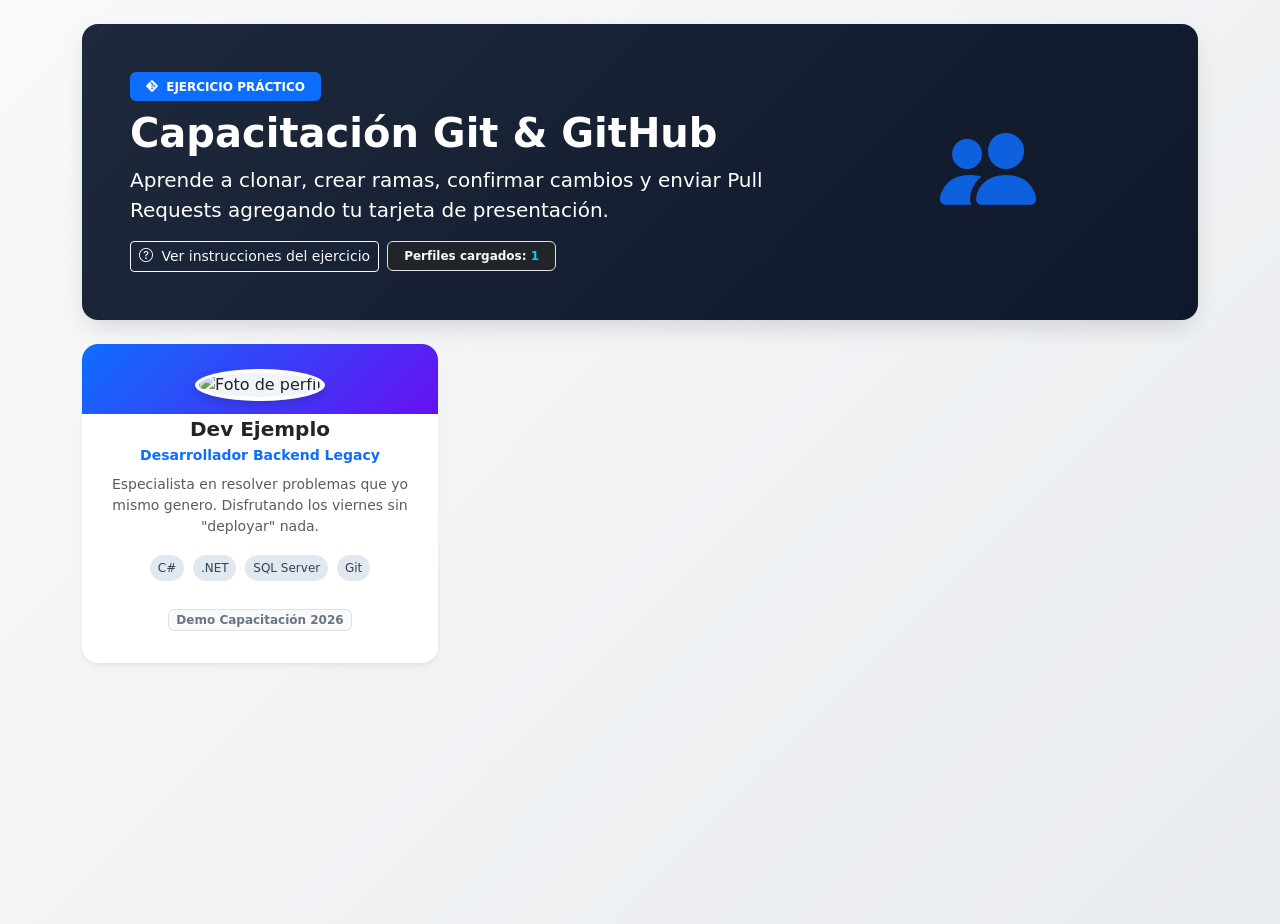
==== index.html @ ca1c24cb "feat(core): estructura base del demo y servidor local" ====
<!DOCTYPE html>
<html lang="es">

<head>
  <meta charset="UTF-8">
  <meta name="viewport" content="width=device-width, initial-scale=1.0">
  <title>Equipo de Desarrollo Legacy 👴| Demo Capacitación Git & GitHub</title>

  <!-- Bootstrap 5.3 CSS -->
  <link href="https://cdn.jsdelivr.net/npm/bootstrap@5.3.3/dist/css/bootstrap.min.css" rel="stylesheet">
  <!-- Bootstrap Icons -->
  <link rel="stylesheet" href="https://cdn.jsdelivr.net/npm/bootstrap-icons@1.11.3/font/bootstrap-icons.min.css">
  <!-- Estilos del proyecto creados con IA por flojera -->
  <link rel="stylesheet" href="style.css">
</head>

<body>

  <!-- Encabezado didáctico -->
  <header class="container my-4">
    <div class="hero-banner p-4 p-md-5 text-center text-md-start">
      <div class="row align-items-center">
        <div class="col-md-8">
          <span class="badge bg-primary mb-2 px-3 py-2 text-uppercase fw-bold">
            <i class="bi bi-git me-1"></i> Ejercicio Práctico
          </span>
          <h1 class="display-6 fw-bold mb-2">Capacitación Git & GitHub</h1>
          <p class="lead mb-3 text-light-50">
            Aprende a clonar, crear ramas, confirmar cambios y enviar Pull Requests agregando tu tarjeta de
            presentación.
          </p>
          <div class="d-flex flex-wrap gap-2 justify-content-center justify-content-md-start">
            <button class="btn btn-outline-light btn-sm" data-bs-toggle="modal" data-bs-target="#instructionsModal">
              <i class="bi bi-question-circle me-1"></i> Ver instrucciones del ejercicio
            </button>
            <span class="badge bg-dark border text-light align-self-center py-2 px-3">
              Perfiles cargados: <strong id="profileCount" class="text-info">0</strong>
            </span>
          </div>
        </div>
        <div class="col-md-4 text-center mt-4 mt-md-0 d-none d-md-block">
          <i class="bi bi-people-fill text-primary" style="font-size: 6rem; opacity: 0.85;"></i>
        </div>
      </div>
    </div>
  </header>

  <!-- Contenedor principal de perfiles -->
  <main class="container mb-5">

    <!-- Mensaje informativo para cuando se abre directamente como file:/// -->
    <div id="corsWarning" class="alert alert-warning local-warning shadow-sm d-none mb-4" role="alert">
      <div class="d-flex align-items-center">
        <i class="bi bi-exclamation-triangle-fill fs-3 text-warning me-3"></i>
        <div>
          <h6 class="alert-heading fw-bold mb-1">¿Abriendo con doble clic (file://)?</h6>
          <p class="mb-0 small">
            Por seguridad, los navegadores restringen las peticiones <code>fetch()</code> a archivos locales.
            Para visualizar los perfiles dinámicamente con un solo clic:
            ejecuta <strong>iniciar-demo.bat</strong>, usa <strong>"Ver en el explorador"</strong> en Visual Studio, o <strong>Live Server</strong> en VS Code.
          </p>
        </div>
      </div>
    </div>

    <!-- Spinner de carga -->
    <div id="loadingProfiles" class="text-center py-5">
      <div class="spinner-border text-primary" role="status">
        <span class="visually-hidden">Cargando perfiles...</span>
      </div>
      <p class="text-muted mt-2 small">Cargando tarjetas de los desarrolladores...</p>
    </div>

    <!-- Grid de perfiles: Aquí se inyectan las tarjetas -->
    <div id="profiles" class="row g-4"></div>

  </main>

  <!-- Modal de instrucciones didácticas -->
  <div class="modal fade" id="instructionsModal" tabindex="-1" aria-labelledby="instructionsModalLabel"
    aria-hidden="true">
    <div class="modal-dialog modal-lg modal-dialog-centered">
      <div class="modal-content">
        <div class="modal-header bg-light">
          <h5 class="modal-title fw-bold" id="instructionsModalLabel">
            <i class="bi bi-journal-code text-primary me-2"></i>Pasos para completar el ejercicio
          </h5>
          <button type="button" class="btn-close" data-bs-dismiss="modal" aria-label="Cerrar"></button>
        </div>
        <div class="modal-body">
          <ol class="list-group list-group-numbered list-group-flush">
            <li class="list-group-item d-flex justify-content-between align-items-start">
              <div class="ms-2 me-auto">
                <div class="fw-bold">Crea una nueva rama</div>
                Ejecuta en tu terminal: <code>git checkout -b feature/perfil-tu-nombre</code>
              </div>
            </li>
            <li class="list-group-item d-flex justify-content-between align-items-start">
              <div class="ms-2 me-auto">
                <div class="fw-bold">Crea tu tarjeta en la carpeta <code>profiles/</code></div>
                Copia el archivo <code>profiles/template.html</code> y renómbralo como
                <code>profiles/tu-nombre.html</code>.
                Edita tus datos: nombre, foto, puesto, bio, tecnologías y redes.
              </div>
            </li>
            <li class="list-group-item d-flex justify-content-between align-items-start">
              <div class="ms-2 me-auto">
                <div class="fw-bold">Registra tu archivo en <code>script.js</code></div>
                Abre <code>script.js</code> y agrega el nombre de tu archivo al arreglo <code>profileFiles</code> (ej.
                <code>'juan-perez.html'</code>).
              </div>
            </li>
            <li class="list-group-item d-flex justify-content-between align-items-start">
              <div class="ms-2 me-auto">
                <div class="fw-bold">Haz commit y push</div>
                <code>git add .</code><br>
                <code>git commit -m "feat: agrega tarjeta de presentacion de Tu Nombre"</code><br>
                <code>git push origin feature/perfil-tu-nombre</code>
              </div>
            </li>
            <li class="list-group-item d-flex justify-content-between align-items-start">
              <div class="ms-2 me-auto">
                <div class="fw-bold">Abre un Pull Request</div>
                Entra a GitHub y abre tu Pull Request hacia la rama principal (<code>main</code>).
              </div>
            </li>
          </ol>
        </div>
        <div class="modal-footer">
          <button type="button" class="btn btn-secondary btn-sm" data-bs-dismiss="modal">Entendido</button>
        </div>
      </div>
    </div>
  </div>

  <!-- Bootstrap 5 JS Bundle -->
  <script src="https://cdn.jsdelivr.net/npm/bootstrap@5.3.3/dist/js/bootstrap.bundle.min.js"></script>

  <!-- Script para cargar perfiles de forma dinámica -->
  <script src="script.js"></script>
</body>

</html>
---- style.css ----
/* ===================================================
   Estilos personalizados - Capacitación Git & GitHub
   =================================================== */

:root {
  --primary-color: #0d6efd;
  --bg-gradient: linear-gradient(135deg, #f8f9fa 0%, #e9ecef 100%);
  --card-radius: 16px;
  --transition-smooth: all 0.3s cubic-bezier(0.25, 0.8, 0.25, 1);
}

body {
  background: var(--bg-gradient);
  min-height: 100vh;
  font-family: system-ui, -apple-system, "Segoe UI", Roboto, Helvetica, Arial, sans-serif;
  color: #333;
}

/* Header principal */
.hero-banner {
  background: linear-gradient(135deg, #1e293b 0%, #0f172a 100%);
  color: white;
  border-radius: var(--card-radius);
  box-shadow: 0 10px 25px -5px rgba(0, 0, 0, 0.15);
}

/* Tarjeta de perfil */
.profile-card {
  border: none;
  border-radius: var(--card-radius);
  background: #ffffff;
  box-shadow: 0 4px 6px -1px rgba(0, 0, 0, 0.05), 0 2px 4px -1px rgba(0, 0, 0, 0.03);
  transition: var(--transition-smooth);
  overflow: hidden;
  height: 100%;
}

.profile-card:hover {
  transform: translateY(-6px);
  box-shadow: 0 20px 25px -5px rgba(0, 0, 0, 0.1), 0 10px 10px -5px rgba(0, 0, 0, 0.04);
}

/* Cabecera decorativa dentro de la card */
.profile-card-header {
  height: 70px;
  background: linear-gradient(135deg, #0d6efd 0%, #6610f2 100%);
  position: relative;
}

/* Foto o avatar */
.profile-avatar-container {
  margin-top: -45px;
  position: relative;
}

.profile-avatar {
  width: 90px;
  height: 90px;
  object-fit: cover;
  border-radius: 50%;
  border: 4px solid #ffffff;
  box-shadow: 0 4px 8px rgba(0, 0, 0, 0.15);
  background-color: #f1f5f9;
}

/* Badges de tecnologías y habilidades */
.tech-badge {
  font-size: 0.75rem;
  font-weight: 500;
  padding: 0.35em 0.65em;
  border-radius: 20px;
  background-color: #e2e8f0;
  color: #334155;
  margin: 2px;
  display: inline-block;
  transition: var(--transition-smooth);
}

.tech-badge:hover {
  background-color: #0d6efd;
  color: #ffffff;
}

/* Botones y enlaces sociales */
.social-links a {
  display: inline-flex;
  align-items: center;
  justify-content: center;
  width: 36px;
  height: 36px;
  border-radius: 50%;
  background-color: #f8f9fa;
  color: #495057;
  text-decoration: none;
  transition: var(--transition-smooth);
  border: 1px solid #dee2e6;
}

.social-links a:hover {
  background-color: #0d6efd;
  color: #ffffff;
  border-color: #0d6efd;
}

/* Alerta informativa */
.local-warning {
  border-radius: 12px;
  border-left: 5px solid #ffc107;
}
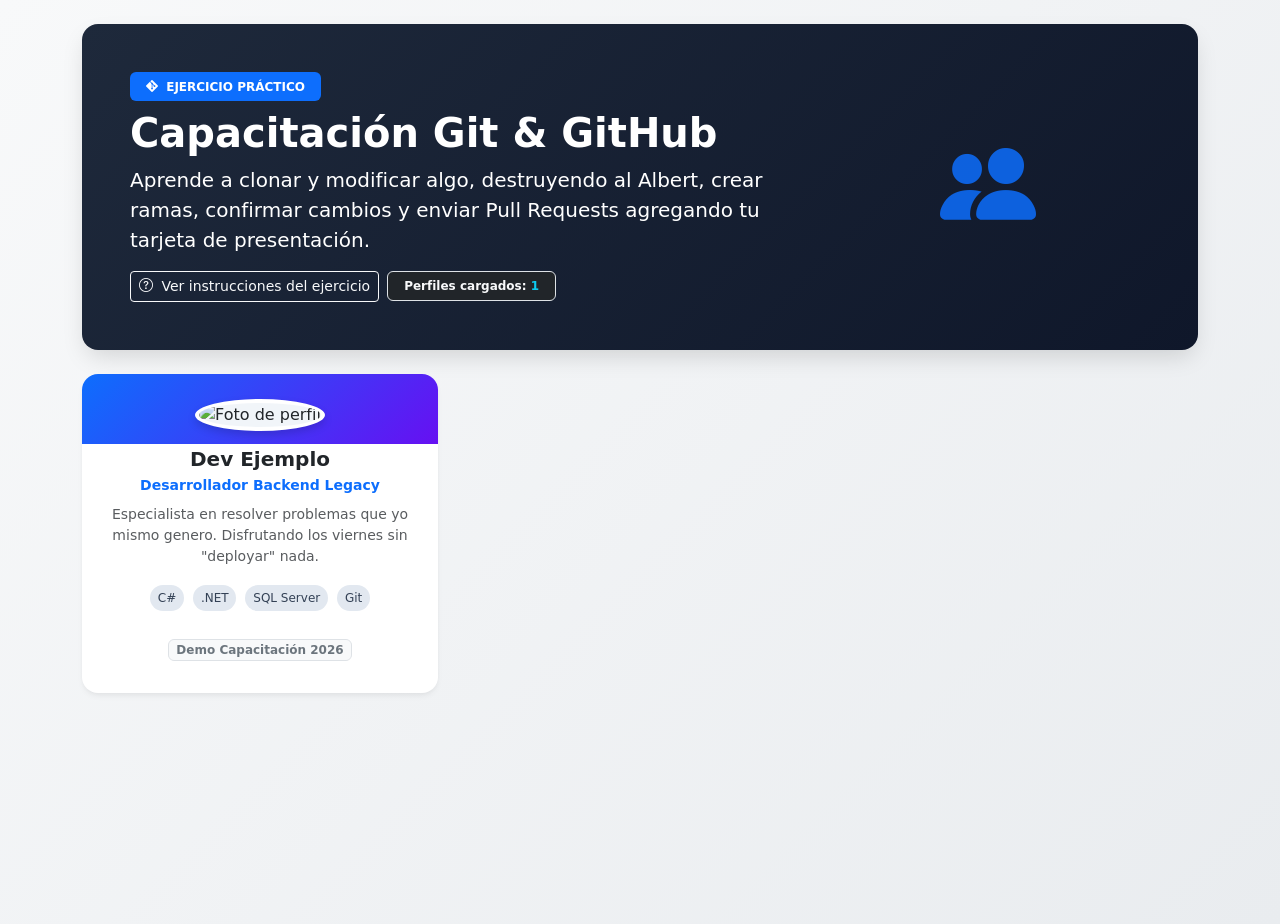
==== commit 4c4d7ebc: "(fix): cambio nombre albert" ====
--- a/index.html
+++ b/index.html
@@ -26,7 +26,7 @@
           </span>
           <h1 class="display-6 fw-bold mb-2">Capacitación Git & GitHub</h1>
           <p class="lead mb-3 text-light-50">
-            Aprende a clonar, crear ramas, confirmar cambios y enviar Pull Requests agregando tu tarjeta de
+            Aprende a clonar y modificar algo, destruyendo al Albert, crear ramas, confirmar cambios y enviar Pull Requests agregando tu tarjeta de
             presentación.
           </p>
           <div class="d-flex flex-wrap gap-2 justify-content-center justify-content-md-start">
@@ -100,14 +100,7 @@
                 <div class="fw-bold">Crea tu tarjeta en la carpeta <code>profiles/</code></div>
                 Copia el archivo <code>profiles/template.html</code> y renómbralo como
                 <code>profiles/tu-nombre.html</code>.
-                Edita tus datos: nombre, foto, puesto, bio, tecnologías y redes.
-              </div>
-            </li>
-            <li class="list-group-item d-flex justify-content-between align-items-start">
-              <div class="ms-2 me-auto">
-                <div class="fw-bold">Registra tu archivo en <code>script.js</code></div>
-                Abre <code>script.js</code> y agrega el nombre de tu archivo al arreglo <code>profileFiles</code> (ej.
-                <code>'juan-perez.html'</code>).
+                Edita tus datos: nombre, foto, puesto, bio y tecnologías. <em>(Se cargará automáticamente)</em>.
               </div>
             </li>
             <li class="list-group-item d-flex justify-content-between align-items-start">
